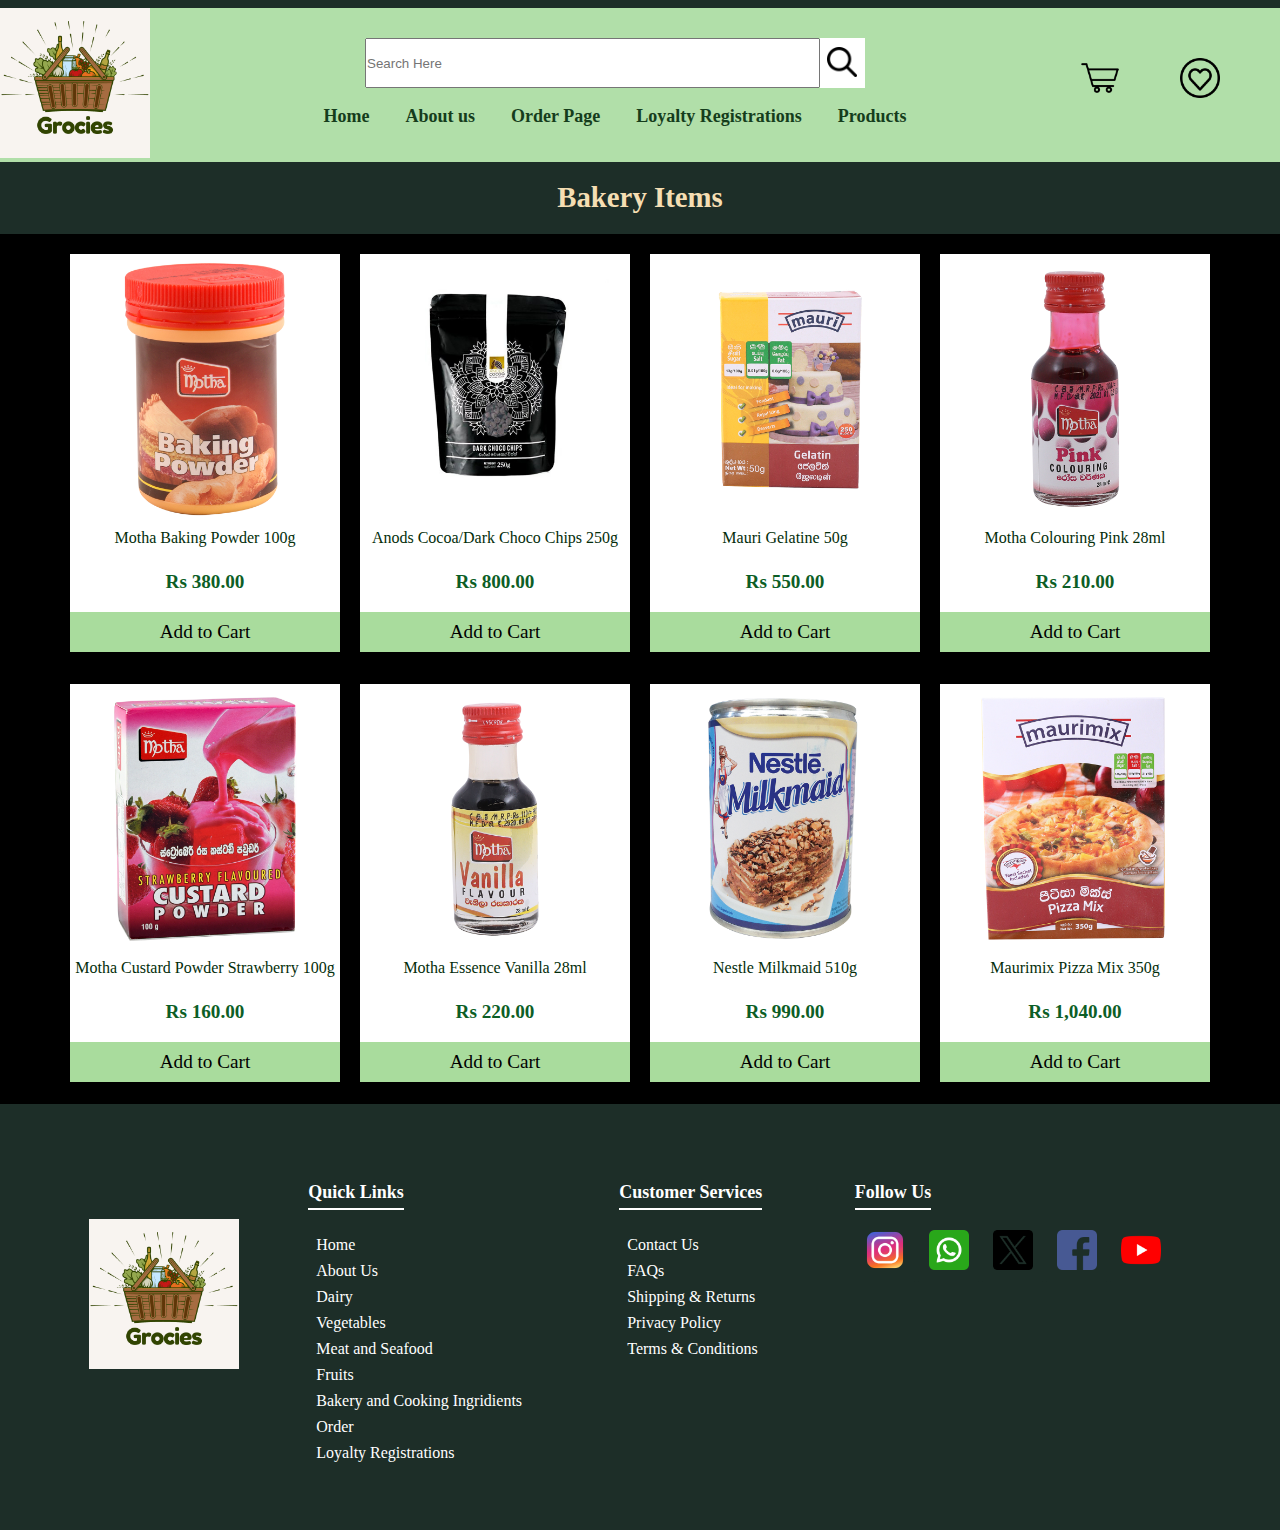
==== html websites/bakery.html @ 5e94bd1c "done with the websites" ====
<!DOCTYPE html>
<head>
    <meta charset="UTF-8">
    <meta name="viewport" content="width=device-width, initial- scale=1.0">
    <title>Grocies</title>
    <link rel="stylesheet" href="../style/style.css" >
</head>
<body bgcolor="#1D2E28">
    <header>
        <div class="header-main-container">
            <div class="image-container">
                <img class="logo" src="../Images/logo.png">
            </div>
            <div class="right-section">
                <div class="search-box">
                    <input type="search" placeholder="Search Here" class="search">
                    <button class="search-button">
                        <img src="../Images/searchicon.png">
                    </button>
                </div>
                <div class="navigation-bar">
                    <nav >
                        <ul class="main-nav">
                            <li class="sub-nav"><a href="../index.html">Home</a></li>
                            <li class="sub-nav"><a href="about_us.html">About us</a></li>
                            <div class="dropdown">
                                <li class="sub-nav"><a href="#">Products</a>
                                    <ul class="dropdown-content">
                                        <li class="sub-nav"><a href="dairy.html">Dairy Products</a></li>
                                        <li class="sub-nav"><a href="vegetables.html">Vegetables</a></li>
                                        <li class="sub-nav"><a href="meatandseafood.html">Meat and seafood</a></li>
                                        <li class="sub-nav"><a href="fruits.html">Fruits</a></li>
                                        <li class="sub-nav"><a href="bakery.html">Bakery and Cooking Ingridients</a></li>
                                    </ul>
                                </li>
                            </div>
                            
                            <li class="sub-nav"><a href="order.html">Order Page</a></li>
                            <li class="sub-nav"><a href="loyalty.html">Loyalty Registrations</a></li>
                            
                        </ul>
                    </nav>
                </div>
            </div>
            <div class="buttons">
                <div>
                    <a href="cart.html"><img src="../Images/cart.png"></a>
                    
                </div>
                <div>
                    <a href="favourites"><img src="../Images/favourite -button.png"></a>
                </div>
            </div>
        </div>
    </header>
    <main>
        <section class="dairy-products">
            <h1>Bakery Items</h1>
        </section>
        <section class="products">
            <div class="products-div">
                <div>
                    <img src="../Images/Baking/Baking Powder.jpg">
                    <li>Motha Baking Powder 100g
                    </li>
                    <p class="price">Rs 380.00</p>
                    <a href="order.html">
                        <button class="add-to-cart">
                            Add to Cart
                        </button>
                    </a>
                   
                       
                    
                </div>
                <div>
                    <img src="../Images/Baking/Dark Choco Chips.jpg">
                    <li>Anods Cocoa/Dark Choco Chips 250g
                    </li>
                    <p class="price">Rs 800.00</p>
                    <a href="order.html">
                        <button class="add-to-cart">
                            Add to Cart
                        </button>
                    </a>
                </div>
                <div>
                    <img src="../Images/Baking/Gelatine.jpg">
                    <li>Mauri Gelatine 50g
                    </li>
                    <p class="price">Rs 550.00</p>
                    <a href="order.html">
                        <button class="add-to-cart">
                            Add to Cart
                        </button>
                    </a>
                </div>
                <div>
                    <img src="../Images/Baking/Colouring Pink.jpg">
                    <li>Motha Colouring Pink 28ml
                    </li>
                    <p class="price">Rs 210.00</p>
                    <a href="order.html">
                        <button class="add-to-cart">
                            Add to Cart
                        </button>
                    </a>
                </div>
                <div>
                    <img src="../Images/Baking/Custard.jpg">
                    <li>Motha Custard Powder Strawberry 100g
                    </li>
                    <p class="price">Rs 160.00</p>
                    <a href="order.html">
                        <button class="add-to-cart">
                            Add to Cart
                        </button>
                    </a>
                </div>
                <div>
                    <img src="../Images/Baking/Vanilla.jpg">
                    <li>Motha Essence Vanilla 28ml
                    </li>
                    <p class="price">Rs 220.00</p>
                    <a href="order.html">
                        <button class="add-to-cart">
                            Add to Cart
                        </button>
                    </a>
                </div>
                <div>
                    <img src="../Images/Baking/Milkmaid.jpg">
                    <li>Nestle Milkmaid 510g
                    </li>
                    <p class="price">Rs 990.00</p>
                    <a href="order.html">
                        <button class="add-to-cart">
                            Add to Cart
                        </button>
                    </a>
                </div>
                <div>
                    <img src="../Images/Baking/Maurimix.jpg">
                    <li>Maurimix Pizza Mix 350g
                    </li>
                    <p class="price">Rs 1,040.00</p>
                    <a href="order.html">
                        <button class="add-to-cart">
                            Add to Cart
                        </button>
                    </a>
                </div>
            </div>
        </section>
    </main>
    <footer>
        <div class="footer">
            <div class="footer-section">
                <a href="../index.html">
                    <img src="../Images/logo.png" class="logo-footer">
                </a>
            </div>
            <div class="footer-section">
                <div class="footer-column">
                    <h3>Quick Links</h3>
                    <ul>
                        <li><a href="../index.html">Home</a></li>
                        <li><a href="about_us.html">About Us</a></li>
                        <li><a href="dairy.html">Dairy</a></li>
                        <li><a href="vegetables.html">Vegetables</a></li>
                        <li><a href="meatandseafood.html">Meat and Seafood</a></li>
                        <li><a href="fruits.html">Fruits</a></li>
                        <li><a href="bakery.html">Bakery and Cooking Ingridients</a></li>
                        <li><a href="order.html">Order</a></li>
                        <li><a href="loyalty.html">Loyalty Registrations</a></li>
                        
                    </ul>
                </div>
            </div>
            <div class="footer-section">
                <div class="footer-column">
                    <h3>Customer Services</h3>
                    <ul>
                        <li><a href="#">Contact Us</a></li>
                        <li><a href="#">FAQs</a></li>
                        <li><a href="#">Shipping & Returns</a></li>
                        <li><a href="#">Privacy Policy</a></li>
                        <li><a href="#">Terms & Conditions</a></li>
                    </ul>
                </div>
            </div>
            <div class="footer-section">
                <div class="footer-column">
                    <h3>Follow Us</h3>
                    <div class="social-media">
                        <a href="https://www.instagram.com/keells.sl/?hl=en" class="social-link">
                            <img src="../Images/social-media/instagram.png" class="social-media-btn">
                        </a>
                        <a href="https://business.whatsapp.com/resources/success-stories/carrefour-group" class="social-link">
                            <img src="../Images/social-media/whatsapp.png" class="social-media-btn">
                        </a>
                        <a href="https://x.com/keells_sl?lang=en" class="social-link">
                            <img src="../Images/social-media/twitter.png" class="social-media-btn">
                        </a>
                        <a href="https://web.facebook.com/Keells.SL/?_rdc=1&_rdr" class="social-link">
                            <img src="../Images/social-media/facebook.png" class="social-media-btn">
                        </a>
                        <a href="https://www.youtube.com/channel/UCCu17kGGZjuVITjK4Z_0N0g" class="social-link">
                            <img src="../Images/social-media/youtube.png" class="social-media-btn">
                        </a>
                    </div>
                </div>
            </div>
        </div>
    
    <!-- References
        www.keellssuper.com. (n.d.). Keells Online. [online] Available at: https://keellssuper.com/home.

        Target (2023). Target : Expect more. pay less. [online] Target.com. Available at: https://www.target.com/.

        Glomark.lk. (2019). Home | Glomark.lk. [online] Available at: https://glomark.lk/.

        SPAR Sri Lanka. (n.d.). Welcome to SPAR Sri Lanka ONLINE! [online] Available at: https://www.spar.lk/. -->
</footer>
</body>
</html>
</body>
---- style/style.css ----
*{
    padding: 0;
    margin-left: 0;
    margin-right: 0;
}
.header-main-container{
    display:flex;
    /* grid-template-columns: 150px 1fr; */
    position: relative fixed;
    left: 0%;
    /* right:100%; */
    background-color: rgb(177, 223, 169);
    z-index: 101;
    width: 100%;
    /* max-width: 100%; */
    padding-bottom: 0%;

}
.image-container{
    /* width:100%; */
    left: 0%;
    margin-bottom:0% ;
    /* right: 100%; */
}
.logo{
    width:150px;
    margin-bottom: 0%;
}
.right-section{
    margin-top: 30px;
    display:flex;
    flex-direction: column;
    flex:1 1;
    justify-content: space-between;
    align-items: center;
    left: 0;
    /* right: 100%;  */
}
.search-box{
    width: 500px;
    display: flex;
    flex-direction:row;
    
}
.search{
    width:100%;
    height: 50px;
}

.search-button{
    width: 50px;
    height: 50px;
    border: none;
    outline: none;
    cursor: pointer;
    background-color:white;
}
.search-button img{
    width: 30px;
}


.sub-nav{
    list-style-type: none;
    float:left;
    margin:0;
}
.sub-nav a{
    display:block;
    text-decoration: none;
    padding: 0 18px 0 18px;
    color:rgb(21, 61, 28);
    font-size: 18px;
    font-weight: bolder;
    font-family:'Times New Roman', Times, serif;
    width: 100%;

}
.sub-nav :hover{
    box-shadow:darkgreen ;
    text-decoration:underline;
    
}

.navigation-bar{
    margin-bottom:15px;
}
.dropdown{
    position: relative;
    display: inline-block;
}
.dropdown-content{
    display: none;
    position: absolute;
    background-color:#f9f9f9 ;
    width: 220px;
    text-align: center;
    box-shadow: 0px 8px 16px 0px rgba(0,0,0,0.2);
    z-index: 1;
    left: 50%;
    transform: translateX(-50%);

}
.dropdown-content li{
    display:flex;
    justify-content: center;
    align-items: center;
    width: 200px;
    margin: 7.5px;
    padding: 2px;
    background-color:rgb(177, 223, 169);
    list-style: none;
    border: 1px solid #ddd;
}
.dropdown-content li:hover{
    background-color: #ddd;
}
.dropdown:hover .dropdown-content{
    display: block;
}
.buttons{
    display: flex;
}
.buttons div{
    width: 100px;
}
.buttons img{
    width: 40px;
    margin-top: 50%;
}
.mainimg{
    height: auto;
    width: 100%;
    margin-left: 0%;
    margin-right: 0%;
    width: 100%;
    max-width: 100%;
    left: 0;
    right: 0;

}
.section-welcome-msg{
    margin-top: 20px;
    background-color: rgb(143, 195, 118);
    color: black;
    left: 0%;
    right:0%;
    display: flex;
    font-family:'Times New Roman', Times, serif ;
    top: 5%;
    bottom: 5%;
}
.welcome-msg-h1{
    font-size:250%;
    padding: 20px;
    border-spacing: 10px;
    margin-bottom: 3px;
    margin-top: 5px;
}
.welcome-msg-p{
    font-size: 125%;
    padding: 20px;
    margin-top: 0;
    margin-bottom: 5px;
}
.services{
    font-size: 150%;
    padding: 20px;
}
.flexbox.services{
    display:flex;
    flex-direction:row ;
    justify-content: space-evenly;
    align-items: center;
    align-content: center;
    overflow: hidden;
    flex-wrap: wrap;
}
#flexbox-services{
    display: flex;
    justify-content: space-evenly;
    align-items: center;
    min-height: 400px;
    margin-top: 0%;
    overflow: hidden;
    flex-wrap: wrap;    
}
#flexbox-services div{
    height:590px;
    width:339px;
    margin:35px;
    background-color: rgb(12, 62, 29);
    text-align: center;
}
.services-section h3{
    font-size: 140%;
    margin-top: 20px;
    margin-bottom: 10px;
    font-family:'Times New Roman', Times, serif;
    color: rgb(252, 253, 253);
    text-decoration: underline;    
}
.services-section p{
    font-family: 'Times New Roman', Times, serif;
    font-size: 18px;
    color: white;
    margin: 30px;
}
.img-services{
    width:auto;
    height: 250px;
}
.online-shop{
    font-family: 'Times New Roman', Times, serif;
}
.online-shop h1{
    text-align: center;
    color: rgb(186, 210, 194);
    font-size: 230%;
    text-decoration: underline;
}
.online-shop-div{
    display: flex;
    justify-content: center;
    flex-wrap: wrap;
}
.onlone-shop-div div{
    margin: 40px;
    align-items: center;
    width: 100%;
    max-width: 100%;    
}
.online-shop img{
    align-items: center;
    height: 340px;
    width:auto;
}
.online-shop p{
    font-size: x-large;
    color: aliceblue;
    margin: 30px;
    text-align: center;
}
.online-shop ol{
    list-style-type: decimal;
    padding: 3px;
    font-size: 120%;
    color: rgb(233, 244, 244);
    margin-left:35% ;
    padding: 10px;
}
.online-shop li{
    margin-bottom: 25px;
}
.section-locations{
    margin-top: 20px;
    background-color: rgb(143, 195, 118);
    color: black;
    left: 0%;
    right:0%;
    display: flex;
    font-family:'Times New Roman', Times, serif ;
    top: 5%;
    bottom: 5%;
}
.locations-h1{
    font-size:250%;
    padding: 20px;
    border-spacing: 10px;
    margin-bottom: 3px;
    margin-top: 5px;
}
.services{
    font-size: 150%;
    padding: 20px;
}
    
#flexbox-locations{
    display: flex;
    justify-content: space-between;
    align-items: center;
    min-height: 400px;
    margin-top: 0%; 
    flex-wrap: wrap;   
}
#flexbox-locations div{
    height:auto;
    width:380px;
    margin:30px;
    margin-right: 0%;
    background-color: #192d08;        
    text-align: center;
}
#flexbox-locations div li{
    font-size: 140%;
    margin-top: 10px;
    margin-bottom: 10px;
    font-family: Georgia, 'Times New Roman', Times, serif;
    color: rgb(232, 245, 245);
    list-style-type: none;
}
#flexbox-locations div h1{
    font-size: 30px;
    font-family: 'Times New Roman', Times, serif;
    color: white;
    text-decoration: underline;
}
.img-locations{
    width:auto;
    height: 250px;
    margin-top: 10px;
    margin-bottom: 10px;
}
.maps_branches{
    height: 280px;
    width: 280px;
    margin: 10px;
    margin-bottom: 20px;
}
.maps_branches:hover{
    transform: translateY(-10px);
    box-shadow: 0 0 10px white;
}
.branch-info{
    color: white;
    font-size: 18px;
}
.services-table{
    color: white;
    background-color: #21390e;
    height: 350px;
    padding-top: 10px;
    margin-top: 10px;
    margin-bottom: 10px;
}
.table1{
    text-align: center;
    background-color: #d7e3dc;
    color: black;
    width: 100%; 
}
.services-table h1{
    margin: 20px auto;
    text-align: center; 
    font-size: 240%;  
    
}
.table1-tr{
    height: 50px;
    width: auto;
}
.table1-tr:nth-child(even){
    background-color: #9cb38ad2;

}
.tfoot{
    height: 40px;
    
}
.tfoot td {
    font-size: 120%;
    margin: 22%;
    text-align: center;
}
.dairy-products h1{
    text-align: center;
    color: wheat;
    text-decoration: solid;
    font-size: 180%;
}
.dairy-products p{
    color: white;
    text-align: center;
    font-size: 100%;
}
.products{
    font-family: 'Times New Roman', Times, serif;
    background-color: darkgreen;
}
.products-div{
    display:flex;
    flex:1;
    flex-wrap: wrap;
    width:100%;
    justify-content: center;
    background-color: rgb(0, 0, 0);
    padding-bottom: 10px;
}
.products-div div{
    height:390px;
    width:270px;
    margin:0px;
    background-color: rgb(255, 255, 255);
    text-align: center;
    display: flex;
    flex-direction: column;
    justify-content: space-between;
    margin-bottom: 20px;
    margin-inline-start: 10px;
    margin-inline-end: 10px;
    margin-top: 20px;
}
.products-div li{
    list-style-type: none;
    color: rgb(3, 45, 10);
    margin: 5px;
}
.price{
    color: rgb(12, 94, 38);
    font-size: 120%;
    font-weight: bolder;
    text-align: center;
}
.add-to-cart{
    font-family: 'Times New Roman', Times, serif;
    font-size: 120%;
    align-content:end;
    background-color: rgb(169, 220, 157);
    border: 1px;
    border-color: rgb(21, 97, 19);
    height: 40px;
    width: 100%;
    align-items:end;
    cursor: pointer;
}
.add-to-cart:hover{
    box-shadow: 0 0 10px#203f08;
}
.vegetable-locations{
    background-color: rgb(0, 0, 0);
    color: black;
}
.vegetable-locations h1{
    color: rgb(192, 232, 192);
    padding: 5px;
    text-align: center;
    text-decoration: solid;
    font-size: 180%;
}
.vegetable-locations h2{
    color: white;
    padding-left: 50px;
    text-decoration: underline;
}
.main-div-vegetables-locations{
    display: grid;
    grid-template-columns: auto auto auto auto auto;
    grid-template-rows:auto ;
    margin-top: 10px;
    justify-content: space-evenly;
    background-color: black;
    padding: 10px;
}
.main-div-vegetables-locations div{
    height: auto;
    width: 190px;
    padding: 10px;
    text-align: center;
    background-color: rgb(255, 255, 255);
    border: solid 2px rgb(255, 255, 255);
    border-radius: 20px;
}
.main-div-vegetables-locations h3{
    color: #3d6023;
    width: 100%;
    text-transform: uppercase ;
    text-decoration: underline;
}
.main-div-vegetables-locations p{
    color: #21390e;
}
.vegetables-container{
    display: grid;
    grid-template-columns: auto auto auto auto;
    gap: 20px;
    background-color:rgb(0, 0, 0);
    /* margin-top: 10px; */
    height: 50%;
}
.vegetables-container div{
    height:359px;
    width:270px;
    margin:0px;
    background-color: rgb(255, 255, 255);
    text-align: center;
    margin-bottom: 20px;
    margin-inline-start: 10px;
    margin-inline-end: 0px;
    margin-top: 20px;
    
}
.vegetables-container img{
    height: 180px;
    width: auto;
    margin: 10px;
}
.vegetables-container li{
    list-style-type: none;
    color: rgb(3, 45, 10);
    margin: 5px;
}
.add-to-cart-grid{
    font-family: 'Times New Roman', Times, serif;
    font-size: 120%;
    align-content:end;
    background-color: rgb(169, 220, 157);
    border: 1px;
    border-color: rgb(21, 97, 19);
    height: 40px;
    align-items:end;
    width:100%;
    margin-top:2rem;
    cursor: pointer;    
}
.add-to-cart-grid:hover{
    box-shadow: 0 0 10px#203f08;
}

.skincare-phone{
    display: none;
}
.skincare{
    background-color: rgb(0, 0, 0);
    width: 100%;
    margin: 0px;
}
.skincare h1{
    color: rgb(217, 192, 232);
    padding-top: 10px;
    text-align: center;
    text-decoration: solid;
    font-size: 180%;
}
.skincare-table{
    border-spacing: 30px;
    border-collapse: separate;

}
.skincare-table td{
    padding: 0px;
    border: solid 2px;
    border-collapse: collapse;
    text-align: center;
    background-color: white;
    width:270px;
}
.skincare-table-tr{
    height: 100px;
}
.skincare-table td li{
    list-style: none;
    padding: 5px;
}
.skincare-table img{
    height: 180px;
    width: auto;
    margin: 10px;
    
}
.add-to-cart-table{
    width: 100%;
    font-family: 'Times New Roman', Times, serif;
    font-size: 120%;
    align-content:end;
    background-color: rgb(169, 220, 157);
    border: 1px;
    border-color: rgb(21, 97, 19);
    height: 40px;
    margin-top:2rem;
    margin-bottom: 0px;
    cursor: pointer;
}
.add-to-cart-table:hover{
    box-shadow: 0 0 10px#203f08;
}
.personal-order{
    background-color: black;
    color: white;
    font-family: 'Times New Roman', Times, serif;
    font-size: 96%;
}
.order-div{
    display: grid;
    grid-template-columns: auto auto;
    margin-top: 20px;
    background-image:url(../Images/order.png);
    padding: 0%;
    gap: 10px;
    height: 620px;
    width: 100%;

}
.div-1-order{
    display: grid;
    grid-template-rows: auto;
    margin: 7px;
}
.container-order-pd{
    color: white;
    gap: 10px;
    width: 540px;
    text-align:left;
    margin: 10px;
    font-size:130%;
}
.div-2-order{
    display: grid;
    grid-template-columns: auto;
    grid-template-rows: auto;

}
.fieldset{
    padding: 5px;
}
.fieldset legend{
    font-size: 120%;
    text-align: center;
    text-transform: uppercase;
    font-weight: bold;
}
#blank{
    margin-left: 20px;
    width:auto;
}
.card{
    text-align: center;
    font-size: larger;
    text-decoration: underline;
}
#choose-loc{
    font-size: large;
    text-align: center;
    font-weight: bold;
}
.button-container{
    display: grid;
    grid-template-columns: auto auto;
    gap: 50px;
    align-items: center;
    margin-left:20px;
}
#order-div-btn{
    align-content: center;
}
.order-button{
    margin: 8px;
    text-align: center;
    align-self: center;
    background-color: rgb(255, 255, 255);
    font-size: 25px;
    margin-bottom: 10px;
    color: #000000;
    padding: 10px;
    border-radius: 5px;
}
.membership{
    background-color: black;
    margin-top: 10px;
}
.membership h1{
    color: white;
    padding-top: 30px;
    padding-bottom: 20px;
    text-transform:uppercase;
    text-align: center;
    text-decoration: underline;

}
.membership-div{
    display: grid;
    grid-template-columns: auto auto auto;
    gap: 10px;
    align-items: center;
    align-content: center;

}
.membership-div h3{
    text-align: center;
    font-size: xx-large;
    background-color: #21390e;
    color: white;
    width: 100%;
}
.membership-div div{
    gap: 10px;
    background-color: #d7e3dc;
    text-align: center;
    justify-content: space-between;
    align-items: center;

}
.membership-img{
    height: 250px;
    width: auto;
    margin: 5px;
    align-items: center;
}
.membership-div li{
    list-style: none;
    font-size: 120%;
    margin: 10px;
    color: rgb(47, 72, 21); 
}
.section-register{
    color: black;
    font-family: 'Times New Roman', Times, serif;
    background-image: url(../Images/lr-form\ \(1\).png);

}
.section-register form{
    background-color: azure;
    margin-right: 15%;
    margin-left: 15%;
    margin-top: 20px;
    padding: 10px;
}
.section-register h1{
    text-align: center;
    font-size: 200%;
    text-decoration: underline;
    color: rgb(3, 3, 3);
}
.blank{
    margin-left: 20px;
    width:170px;
}
.fieldset{
    text-align: center;
    margin-top: 30px;
}
.register-btn{
    width: 100%;
    height: 40px;
    background-color:#489df8;
    color: rgb(255, 255, 255);
    font-size: larger;
}

.footer{
    background-color: #1D2E28;
    color: white;
    display: flex;
    /* flex-wrap: wrap; */
    padding: 40px;
    justify-content: space-evenly;
}
.footer-section{
    flex: 1 1 1 1 ;
    /* min-width: 200px; */
}
.footer-column{
    margin: 20px;
}
.footer-column h3{
    margin-bottom: 10px;
    font-size: 18px;
    border-bottom: 2px solid #fff;
    display: inline-block;
    padding-bottom: 5px;
}
.footer-column ul{
    list-style-type: none;
    padding: 0%;
}
.footer-column ul li{
    margin: 8px;
}
.footer-column ul li a{
    color: white;
    text-decoration: none;
    transition: color 0.3s;
}
.footer-column ul li a:hover{
    color:#a8c936
}
/* .social-link{
    display: none;
} */
.socail-media{
    display: flex;
    flex-wrap: wrap;
    gap: 10px;
}
.social-link{
    color:  #1D2E28;
}
.social-media-btn:hover{
    transform: scale(1.1);
}
.social-media-btn{
    width: 40px;
    height: 40px;
    margin: 10px;
}

.logo-footer{
    width:150px;
    margin-top: 50%;
}

.main-order{
    margin-bottom: 60px;
}
.cart{
    background-color: black;

}
.cart-div-main{
    display: flex;
    flex-direction: column;
    margin: 0px;;
    min-height: 1100px;    
    margin-bottom: 0;
    background-color: #192d08;

}

.cart-div-sub{
    justify-content: space-evenly;
    display: flex;
    width: 100%;
    flex-wrap: wrap;
    margin-top: 20px ;
    margin-bottom: 20px;
    height: auto;


}
.orderContainer{
    background-color: white;
    width: 300px;
    text-align: center;
    height:500px ;
    border-radius: 10%;
}
.orderContainerImg{
    width: 160px;
    height: 160px;
    margin-top: 30px;
    
}
.orderContainer h1{
    text-decoration: underline;
}
.orderContainer label{
    font-size: 18px;
}
#pricexquantity{
    color:black;
    height: 20px;
}
#add-to-cart-order{
    font-size: 18px;
    background-color: #c3e3a7;
    color: rgb(0, 0, 0);
    margin-top:10px;
    padding: 5px;
    width: 80%;
    border: solid #c3e3a7;
}
.cart-table{
    border: #192d08 solid 2px;
    background-color: white;
    height: auto;
    margin-top: 20px;
    width:100% ;
    padding: 0%;
    text-align: center;
    font-size: 18px;
    border-spacing: 0;
}
.cart-table th{
    font-size: 20px;
    border: #192d08 2px solid;
    padding: 5px;
}
.cart-table tr{
    width: 200px;
    border: #192d08 2px solid;
}
.cart-table td{
    border: #192d08 2px solid;
    width: 270px;
    padding: 0px;
    margin: 0%;
    

}
.cart-table img{
    width: 60px;
    height: auto;
    
}
.buttons-cart{
    display: flex;
    flex-wrap: wrap;
    justify-content: space-evenly;
    width: 100%;
}
.buttons-cart div{
    margin-right: 10px;
    height: 60px;
}
.buttons-cart button{
    height: 60px;
    font-size: 18px;
    width: 200px;
}
.total{
    display: flex;
    text-align: center;
    align-items: center;
    font-size: 20px;
    margin-top: 20px;
    margin-bottom: 20px;
    background-color: #d7e3dc;
    padding: 10px;
    border-radius: 20px;
    height: 50px;
    align-self: center;

}
#ordertable{
    border: #192d08 solid 2px;
    background-color: white;
    height: auto;
    margin-top: 20px;
    width:100% ;
    padding: 0%;
    text-align: center;
    font-size: 18px;
    border-spacing: 0;
}
#ordertable th{
    font-size: 20px;
    border: #192d08 2px solid;
    padding: 5px;
}
#ordertable tr{
    width: 200px;
    border: #192d08 2px solid;
}
#ordertable td{
    border: #192d08 2px solid;
    width: 270px;
    padding: 0px;
    margin: 0%;
    

}
#grandtotal{
    font-size: 20px;
    color: #192d08;
    background-color: #c3e3a7;
    text-align: center;
    padding: 10px;
}


@media (max-width:430px){
    .header-main-container{
        display:grid;
        grid-template-columns: auto;
        grid-template-rows:auto auto;
        position: relative;
        /* right:100%; */
        background-color: rgb(177, 223, 169);
        /* z-index: 101; */
        width: 100%;
        justify-items: center;
        /* max-width: 100%; */
    
    }
    .image-container{
        /* width:100%; */
        left: 0%;
        right: 100%;
    }
    .logo{
        width:100px;

    }
    .right-section{
        margin-top: 5px;
        display:flex;
        flex-direction: column;
        
        justify-content: space-between;
        align-items: center;
        left: 0;
        /* right: 100%;  */
    }
     
    .sub-nav{
        list-style-type: none;
        /* float:left; */
        margin:0;
        text-align: center;
        width: 100%;
        margin-top: 20px;
   
    }
    .sub-nav a{
        text-decoration: none;
        padding: 0 18px 0 18px;
        color:rgb(21, 61, 28);
        font-size: 18px;
        font-weight: bolder;
        font-family:'Times New Roman', Times, serif;
    
    }
    .sub-nav :hover{
        box-shadow:darkgreen ;
        text-decoration:underline;
        
    }
    
    .navigation-bar{
        margin-bottom:15px;
        display: grid;
        grid-template-columns: auto;
    }
    .search-box {
        display: none;
        width: 100%;
        flex-direction: column;
    }
    .services{
        font-size: 150%;
        padding: 20px;
    }
    .flexbox.services{
        display:flex;
        flex-direction:row ;
        justify-content: space-evenly;
        align-items: center;
        align-content: center;
        overflow: hidden;
        flex-wrap: wrap;
    }
    #flexbox-services{
        display: flex;
        justify-content: space-evenly;
        align-items: center;
        min-height: 400px;
        margin-top: 0%;
        overflow: hidden;
        flex-wrap: wrap;    
    }
    #flexbox-services div{
        height:590px;
        width:339px;
        margin:35px;
        background-color: rgb(12, 62, 29);
        text-align: center;
    }
    .services-section h3{
        font-size: 140%;
        margin-top: 20px;
        margin-bottom: 10px;
        font-family:'Times New Roman', Times, serif;
        color: rgb(252, 253, 253);
        text-decoration: underline;    
    }
    .services-section p{
        font-family: 'Times New Roman', Times, serif;
        font-size: 18px;
        color: white;
        margin: 30px;
    }
    .online-shop img{
        align-items: center;
        height: 340px;
        width:auto;
    }
    .online-shop ol{
        list-style-type: decimal;
        padding: 3px;
        font-size: 120%;
        color: rgb(233, 244, 244);
        margin-left:10%;
        padding: 10px;
        text-align: center;
    }
    .online-shop li{
        margin-bottom: 25px;

    }
    .skincare{
        background-color: rgb(0, 0, 0);
        width: 100%;
        margin: 0px;
        display: none;
    
    }
    .skincare-phone{
        display: contents;
    }
    .skincare-phone{
        background-color: rgb(0, 0, 0);
        width: 100%;
        margin: 0px;
        align-items: center;
    }
    .skincare-phone h1{
        color: rgb(217, 192, 232);
        padding-top: 10px;
        text-align: center;
        text-decoration: solid;
        font-size: 180%;
    }
    .skincare-img-phone{
        width: 200px;
        height: auto;
        margin: 0 auto;
    }
    .skincare-table{
        /* border-spacing: 30px; */
        border-collapse: separate;
        margin-left: auto;
        margin-right: auto;
        text-align: center;
    
    
    }
    .skincare-table td{
        padding: 0px;
        border: solid 2px;
        border-collapse: collapse;
        text-align: center;
        background-color: white;
        width:270px;
        justify-content: center;
    }
    .skincare-table-tr{
        height: 100px;
    }
    .skincare-table td li{
        list-style: none;
        padding: 5px;
    }
    .skincare-table img{
        height: 180px;
        width: auto;
        margin: 10px;
        
    }
    .add-to-cart-table{
        width: 100%;
        font-family: 'Times New Roman', Times, serif;
        font-size: 120%;
        align-content:end;
        background-color: rgb(169, 220, 157);
        border: 1px;
        border-color: rgb(21, 97, 19);
        height: 40px;
        margin-top:2rem;
        margin-bottom: 0px;
        cursor: pointer;
    }
    .add-to-cart-table:hover{
        box-shadow: 0 0 10px#203f08;
    }
    .section-locations{
        margin-top: 20px;
        background-color: rgb(143, 195, 118);
        color: black;
        left: 0%;
        right:0%;
        font-family:'Times New Roman', Times, serif ;
        top: 5%;
        bottom: 5%;
        width:100% ;
    }
    .locations-h1{
        font-size:250%;
        padding: 10px;
        border-spacing: 10px;
        margin-bottom: 3px;
        margin-top: 5px;
    }
    .services{
        font-size: 150%;
        padding: 20px;
    }  
    #flexbox-locations{
        display: flex;
        /* justify-content: space-between; */
        align-items: center;
        /* min-height: 400px; */
        margin: 0%;
    }
    #flexbox-locations div{
        height:auto;
        width:370px;
        background-color: rgb(12, 62, 29);
        text-align: center;
    }
    #flexbox-locations div li{
        font-size: 140%;
        margin-top: 10px;
        margin-bottom: 10px;
        font-family: Georgia, 'Times New Roman', Times, serif;
        color: rgb(232, 245, 245);
        list-style-type: none;
    }
    #flexbox-locations div h1{
        font-size: 30px;
        font-family: 'Times New Roman', Times, serif;
        color: white;
        text-decoration: underline;
    }
    .img-locations{
        width:auto;
        height: 250px;
        margin-top: 10px;
        margin-bottom: 10px;
    }
    .maps_branches{
        height: 280px;
        width: 280px;
        margin: 10px;
        margin-bottom: 20px;
    }
    .maps_branches:hover{
        transform: translateY(-10px);
        box-shadow: 0 0 10px white;
    }
    .branch-info{
        color: white;
        font-size: 18px;
    }
    .services-table{
        color: white;
        background-color: #21390e;
        height: 350px;
        padding-top: 10px;
        margin-top: 10px;
        margin-bottom: 170px;
    }
    .table1{
        text-align: center;
        background-color: #d7e3dc;
        color: black;
        width: 100%; 
    
    }
    .services-table h1{
        margin: 20px auto;
        text-align: center; 
        font-size: 240%;  
        
    }
    .table1-tr{
        height: 50px;
        width: auto;
        font-size: 110%;
    }
    .table1-tr td{
        padding: 10px;
    }
    .table1-tr:nth-child(even){
        background-color: #9cb38ad2;
    
    }
    .tfoot{
        height: 80px;
        
    }
    .tfoot td {
        font-size: 120%;
        margin: 22%;
        text-align: center;

    }
    .vegetable-locations{
        background-color: rgb(0, 0, 0);
        color: black;
    }
    .vegetable-locations h1{
        color: rgb(192, 232, 192);
        padding: 5px;
        text-align: center;
        text-decoration: solid;
        font-size: 180%;
    }
    .vegetable-locations h2{
        color: white;
        padding: 0;
        text-decoration: underline;
        text-align: center;
    }
    .main-div-vegetables-locations{
        display: grid;
        grid-template-columns: auto ;
        grid-template-rows:auto ;
        margin-top: 10px;
        justify-content: space-evenly;
        background-color: black;
        padding: 10px;
    }
    .main-div-vegetables-locations div{
        height: auto;
        width:auto;
        margin-top: 10px;
        margin-bottom: 10px;
        padding: 10px;
        text-align: center;
        background-color: rgb(255, 255, 255);
        border: solid 2px rgb(255, 255, 255);
        border-radius: 20px;
    }
    .main-div-vegetables-locations h3{
        color: #3d6023;
        width: 100%;
        text-transform: uppercase ;
        text-decoration: underline;
    }
    .main-div-vegetables-locations p{
        color: #21390e;
    }
    .vegetables-container{
        display: grid;
        grid-template-columns: auto ;
        gap: 20px;
        background-color:rgb(0, 0, 0);
        /* margin-top: 10px; */
        height: 50%;
        justify-content: center;
    }
    .vegetables-container div{
        height:auto;
        width:270px;
        margin:0px;
        background-color: rgb(255, 255, 255);
        text-align: center;
        margin-bottom: 20px;
        margin-inline-start: 10px;
        margin-inline-end: 0px;
        margin-top: 20px;
        align-items: center;
        
    }
    .vegetables-container img{
        height: 180px;
        width: auto;
        margin: 10px;
    }
    .vegetables-container li{
        list-style-type: none;
        color: rgb(3, 45, 10);
        margin: 5px;
    }
    .add-to-cart-grid{
        font-family: 'Times New Roman', Times, serif;
        font-size: 120%;
        align-content:end;
        background-color: rgb(169, 220, 157);
        border: 1px;
        border-color: rgb(21, 97, 19);
        height: 40px;
        align-items:end;
        width:100%;
        margin-top:2rem;
        cursor: pointer;    
    }
    .add-to-cart-grid:hover{
        box-shadow: 0 0 10px#203f08;
    }
    .order-div{
        display: grid;
        grid-template-columns: auto ;
        margin-top: 20px;
        background-image:url(../Images/order-430px.png);
        padding: 0%;
        gap: 10px;
        height:1500px;
        width: 100%;
    
    }
    .div-1-order{
        display: grid;
        grid-template-rows: auto;
        grid-template-columns: auto;
        margin: 7px;
        justify-content: center;
    }
    .container-order-pd{
        color: white;
        gap: 10px;
        width:390px;
        text-align:left;
        margin: 10px;
        font-size:130%;
    }
    .div-2-order{
        display: grid;
        grid-template-columns: auto;
        grid-template-rows: auto;
        justify-content: center;
    
    }
    .fieldset{
        padding: 5px;
    }
    .fieldset legend{
        font-size: 120%;
        text-align: center;
        text-transform: uppercase;
        font-weight: bold;
    }
    #blank{
        margin-left: 20px;
        width:auto;
    }
    .card{
        text-align: center;
        font-size: larger;
        text-decoration: underline;
    }
    #choose-loc{
        font-size: large;
        text-align: center;
        font-weight: bold;
    }
    .button-container{
        display: grid;
        grid-template-columns: auto auto;
        gap: 50px;
        align-items: center;
        margin-left:20px;
    }
    .order-button{
        margin: 8px;
        width: 95%;
        height: 30px;
        text-align: center;
        align-self: center;
        background-color: rgb(179, 219, 185);
        font-size: large;
        margin-bottom: 10px;
    }
    
    .membership{
        background-color: black;
        margin-top: 10px;
    }
    .membership h1{
        color: white;
        padding-top: 30px;
        padding-bottom: 20px;
        text-transform:uppercase ;
        text-align: center;
        text-decoration: underline;
    
    }
    .membership-div{
        display: grid;
        grid-template-columns: auto;
        gap: 10px;
        align-items: center;
        align-content: center;
    
    }
    .membership-div h3{
        text-align: center;
        font-size: xx-large;
        background-color: #21390e;
        color: white;
        width: 100%;
    }
    .membership-div div{
        gap: 10px;
        background-color: #d7e3dc;
        text-align: center;
        justify-content: space-between;
        align-items: center;
    
    }
    .membership-img{
        height: 250px;
        width: auto;
        margin: 5px;
        align-items: center;
    }
    .membership-div li{
        list-style: none;
        font-size: 120%;
        margin: 10px;
        color: rgb(47, 72, 21); 
    }
    .section-register{
        color: black;
        font-family: 'Times New Roman', Times, serif;
        background-image: url(../Images/lr-form\ \(1\).png);
    
    }
    .section-register form{
        background-color: azure;
        /* margin-right: 15%;
        margin-left: 15%; */
        margin-top: 20px;
        margin: 20px;
        padding: 10px;
        width: 370px;
    }
    .section-register h1{
        text-align: center;
        font-size: 200%;
        text-decoration: underline;
        color: rgb(3, 3, 3);
    }
    .blank{
        margin-left: 20px;
        width:170px;
    }
    .fieldset{
        text-align: center;
        margin-top: 30px;
    }
    .register-btn{
        width: 100%;
        height: 40px;
        background-color:#489df8;
        color: rgb(255, 255, 255);
        font-size: larger;
    }
    .footer{
        background-color: rgb(177, 223, 169);
        display: grid;
        grid-template-columns:100px 330px;
        justify-content: center;
        align-items: center;
        height: 100%;
        margin-top: 10px;
        margin-bottom: 0px;
        gap:0px;

    }
    .footer-2 img{
        align-self: center;
    }
    .footer-2{
        display: grid;
        grid-template-columns:100px 330px;
        width:auto;
        padding: 0;
        margin: 0;
        align-items: center;
    }
    .logo-locations-footer{
        width: auto;
    }
    .logo-footer{
        height: 100px;
        width: auto;
        margin: 0;
        align-self: center;
    }
    .social-media-btn{
        height: 30px;
        width: auto;
        margin: 18px;
        margin-bottom: 10px;
        margin-top: 10px;
        align-items: center;
    }
    .nav-footer{
        display: grid;
        grid-template-columns: auto;
        grid-template-rows: auto auto;
        width: 200px;
    }
    .nav-footer-2{
        display: flex;
        justify-content: center;
    }
    .nav-footer-2{
        display: flex;
        justify-content: center;
        width: 300px;
        align-items: center;
    }
    .nav-footer-maing-pgs{
        display:none;
        width:100%;
        margin: 5px;
        margin-left: 10px;
        text-align: center;
        padding: 0;
    
        
    }
    .nav-footer-maing-pgs a{
        text-decoration: none;
        color:rgb(21, 61, 28);
        font-size: 12px;
        font-weight: bolder;
        font-family:'Times New Roman', Times, serif;
        text-align: center;
        width: auto;
    }

}
#dairy-order-image{
    width:140px;
    height:140px;
}


/* ---------------------------------------------------------------------------------- */
#ordertable{
    width: 100%;
}

@media(max-width :818px){
    .header-main-container{
        display:flex;
        /* grid-template-columns: 150px 1fr; */
        position: relative fixed;
        left: 0%;
        /* right:100%; */
        background-color: rgb(177, 223, 169);
        z-index: 101;
        width: 100%;
        /* max-width: 100%; */
        padding-bottom: 0%;
    
    }
    .image-container{
        /* width:100%; */
        left: 0%;
        margin-bottom:0% ;
        /* right: 100%; */
    }
    .logo{
        width:80px;
        margin-bottom: 0%;
        margin-top: 10px;
    }
    .right-section{
        margin-top: 30px;
        display:flex;
        flex-direction: column;
        flex:1 1;
        justify-content: space-between;
        align-items: center;
        left: 0;
        /* right: 100%;  */
    }
    .search-box{
        width: 500px;
        display: none;
        flex-direction:row;
        
    }
    .search{
        width:100%;
        height: 50px;
    }
    
    .search-button{
        width: 50px;
        height: 50px;
        border: none;
        outline: none;
        cursor: pointer;
        background-color:white;
    }
    .search-button img{
        width: 30px;
    }
    
    
    .sub-nav{
        list-style-type: none;
        float:left;
        margin:0;
    }
    .sub-nav a{
        display:block;
        text-decoration: none;
        padding: 0 18px 0 18px;
        color:rgb(21, 61, 28);
        font-size: 18px;
        font-weight: bolder;
        font-family:'Times New Roman', Times, serif;
        width: 100%;
    
    }
    .sub-nav :hover{
        box-shadow:darkgreen ;
        text-decoration:underline;
        
    }
    
    .navigation-bar{
        margin-bottom:15px;
    }
    .dropdown{
        position: relative;
        display: inline-block;
    }
    .dropdown-content{
        display: none;
        position: absolute;
        background-color:#f9f9f9 ;
        width: 220px;
        text-align: center;
        box-shadow: 0px 8px 16px 0px rgba(0,0,0,0.2);
        z-index: 1;
        left: 50%;
        transform: translateX(-50%);
    
    }
    .dropdown-content li{
        display:flex;
        justify-content: center;
        align-items: center;
        width: 200px;
        margin: 7.5px;
        padding: 2px;
        background-color:rgb(177, 223, 169);
        list-style: none;
        border: 1px solid #ddd;
    }
    .dropdown-content li:hover{
        background-color: #ddd;
    }
    .dropdown:hover .dropdown-content{
        display: block;
    }
    .buttons{
        display: flex;
    }
    .buttons div{
        width: 100px;
    }
    .buttons img{
        width: 40px;
        margin-top: 35px;
    }
    #flexbox-locations{
        display: flex;
        justify-content:center;
        align-items: center;
        min-height: 400px;
        margin-top: 0%; 
        flex-wrap: wrap;   
    }
    #flexbox-locations div{
        height:auto;
        width:380px;
        margin:30px;
        margin-right: 0%;
        background-color: #192d08;        
        text-align: center;
    }
    .order-div{
        display: grid;
        grid-template-columns: auto ;
        margin-top: 20px;
        background-image:url(../Images/order-430px.png);
        padding: 0%;
        gap: 10px;
        height:1500px;
        width: 100%;
    
    }
    .div-1-order{
        display: grid;
        grid-template-rows: auto;
        grid-template-columns: auto;
        margin: 7px;
        justify-content: center;
    }
    .container-order-pd{
        color: white;
        gap: 10px;
        width:390px;
        text-align:left;
        margin: 10px;
        font-size:130%;
    }
    .div-2-order{
        display: grid;
        grid-template-columns: auto;
        grid-template-rows: auto;
        justify-content: center;
    
    }
    .fieldset{
        padding: 5px;
    }
    .fieldset legend{
        font-size: 120%;
        text-align: center;
        text-transform: uppercase;
        font-weight: bold;
    }
    #blank{
        margin-left: 20px;
        width:auto;
    }
    .card{
        text-align: center;
        font-size: larger;
        text-decoration: underline;
    }
    #choose-loc{
        font-size: large;
        text-align: center;
        font-weight: bold;
    }
    .button-container{
        display: grid;
        grid-template-columns: auto auto;
        gap: 50px;
        align-items: center;
        margin-left:20px;
    }
    .order-button{
        margin: 8px;
        width: 95%;
        height: 30px;
        text-align: center;
        align-self: center;
        background-color: rgb(179, 219, 185);
        font-size: large;
        margin-bottom: 10px;
    }
    .vegetable-locations{
        background-color: rgb(0, 0, 0);
        color: black;
    }
    .vegetable-locations h1{
        color: rgb(192, 232, 192);
        padding: 5px;
        text-align: center;
        text-decoration: solid;
        font-size: 180%;
    }
    .vegetable-locations h2{
        color: white;
        padding: 0;
        text-decoration: underline;
        text-align: center;
    }
    .main-div-vegetables-locations{
        display: grid;
        grid-template-columns:auto ;
        grid-template-rows:1 1 1 1 1;
        margin-top: 10px;
        justify-content: space-evenly;
        background-color: black;
        padding: 10px;
    }
    .main-div-vegetables-locations div{
        height: auto;
        width:auto;
        margin-top: 10px;
        margin-bottom: 10px;
        padding: 10px;
        text-align: center;
        background-color: rgb(255, 255, 255);
        border: solid 2px rgb(255, 255, 255);
        border-radius: 20px;
    }
    .main-div-vegetables-locations h3{
        color: #3d6023;
        width: 100%;
        text-transform: uppercase ;
        text-decoration: underline;
    }
    .main-div-vegetables-locations p{
        color: #21390e;
    }
    .vegetables-container{
        display: grid;
        grid-template-columns: repeat(2,1fr);
        /* grid-template-rows:1 1; */
        gap: 20px;
        background-color:rgb(0, 0, 0);
        /* margin-top: 10px; */
        height: 50%;
        justify-content: center;
    }
    .vegetables-container div{
        height:auto;
        width:270px;
        margin:0px;
        background-color: rgb(255, 255, 255);
        text-align: center;
        margin-bottom: 20px;
        margin-inline-start: 10px;
        margin-inline-end: 0px;
        margin-top: 20px;
        align-items: center;
        
    }
    .vegetables-container img{
        height: 180px;
        width: auto;
        margin: 10px;
    }
    .vegetables-container li{
        list-style-type: none;
        color: rgb(3, 45, 10);
        margin: 5px;
    }
    .add-to-cart-grid{
        font-family: 'Times New Roman', Times, serif;
        font-size: 120%;
        align-content:end;
        background-color: rgb(169, 220, 157);
        border: 1px;
        border-color: rgb(21, 97, 19);
        height: 40px;
        align-items:end;
        width:100%;
        margin-top:2rem;
        cursor: pointer;    
    }
    .add-to-cart-grid:hover{
        box-shadow: 0 0 10px#203f08;
    }
}
#dairy-order-image{
    width:140px;
    height:140px;
}
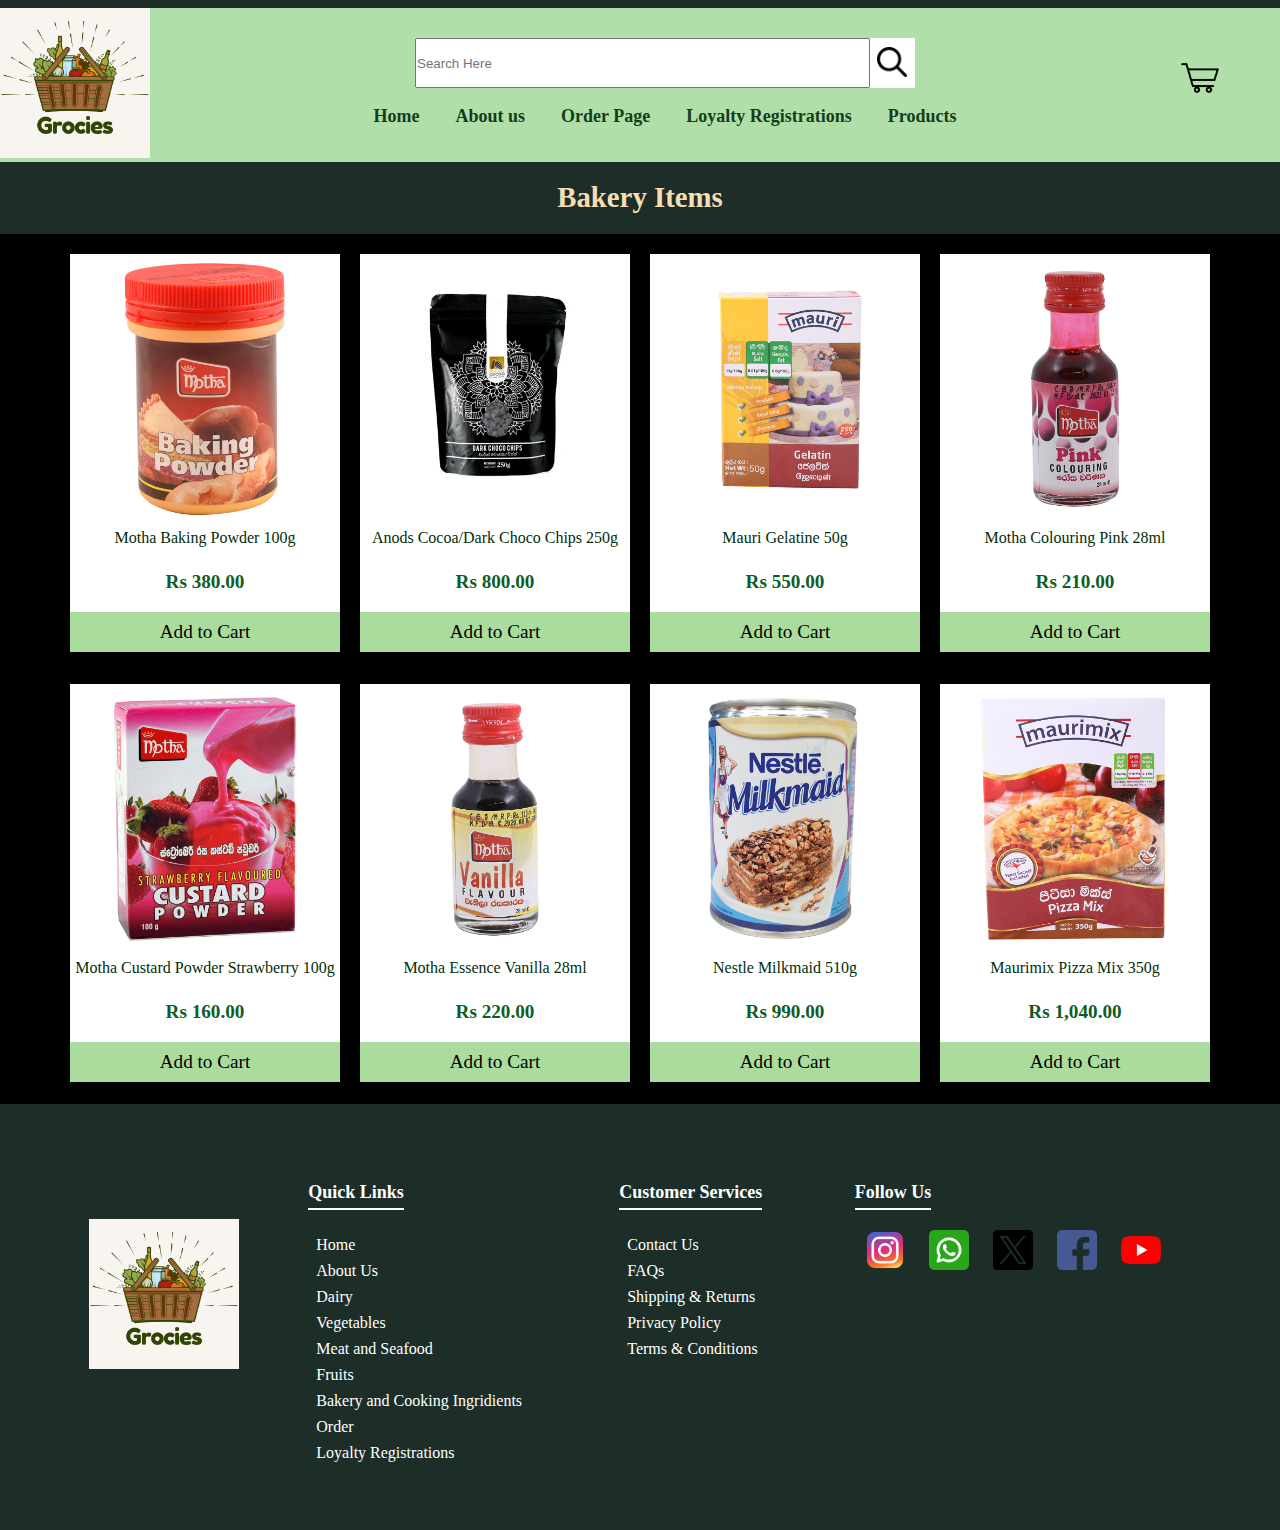
==== commit 10e550ff: "bakery done" ====
--- a/html websites/bakery.html
+++ b/html websites/bakery.html
@@ -47,9 +47,7 @@
                     <a href="cart.html"><img src="../Images/cart.png"></a>
                     
                 </div>
-                <div>
-                    <a href="favourites"><img src="../Images/favourite -button.png"></a>
-                </div>
+                
             </div>
         </div>
     </header>
